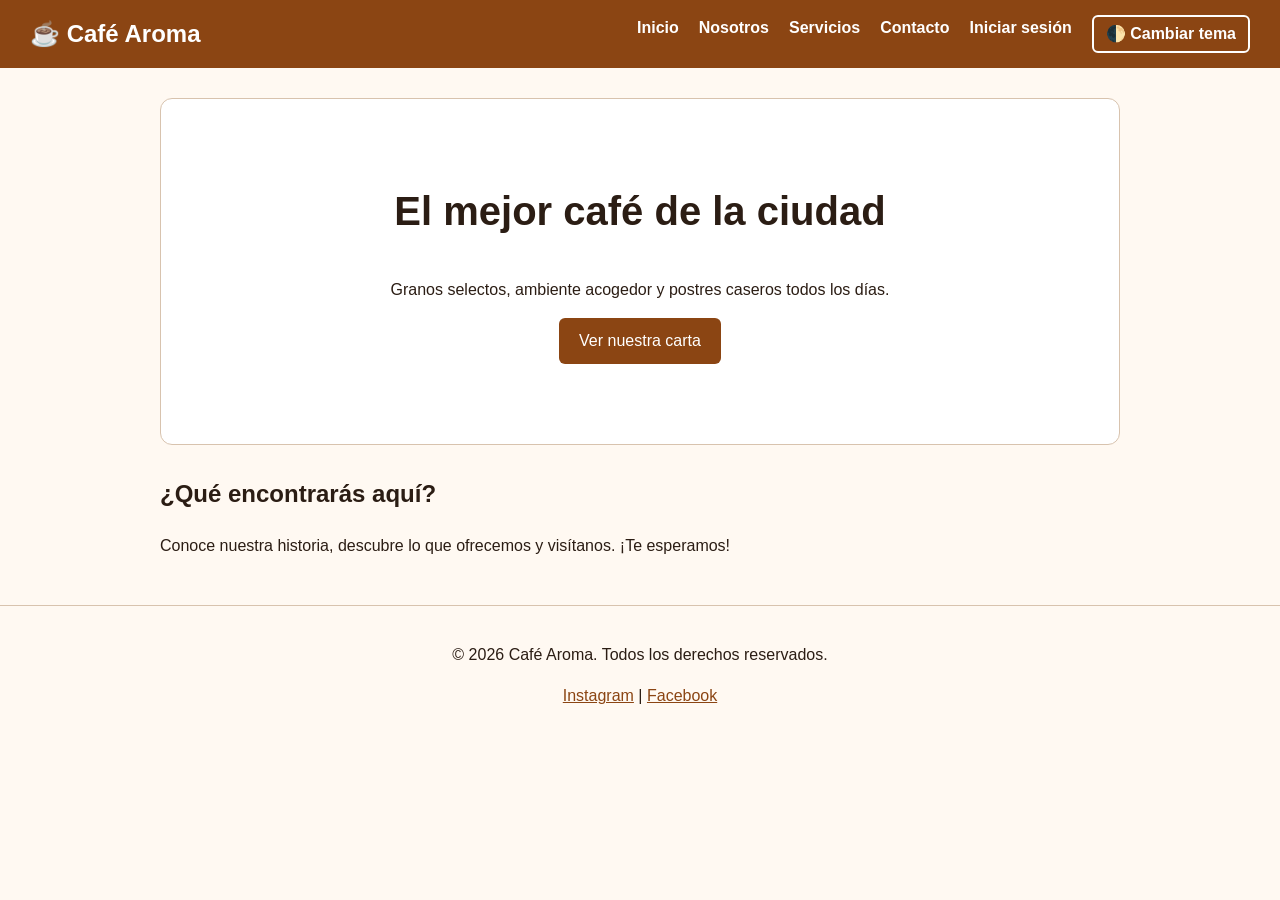
==== index.html @ d8662818 "Finished project" ====
<!DOCTYPE html>
<html lang="es">
<head>
  <meta charset="UTF-8">
  <meta name="viewport" content="width=device-width, initial-scale=1.0">
  <meta name="description" content="Café Aroma: café de especialidad, postres y desayunos hechos con cariño.">
  <meta name="author" content="Café Aroma">
  <title>Inicio | Café Aroma</title>
  <link rel="stylesheet" href="estilos.css">
</head>
<body>
  <header>
    <h1 class="logo">☕ Café Aroma</h1>
    <nav>
      <a href="index.html">Inicio</a>
      <a href="nosotros.html">Nosotros</a>
      <a href="servicios.html">Servicios</a>
      <a href="contacto.html">Contacto</a>
      <a href="login.html">Iniciar sesión</a>
      <input type="checkbox" id="tema" class="oculto">
      <label for="tema" class="btn-tema">🌓 Cambiar tema</label>
    </nav>
  </header>
  <main>
    <section class="hero">
      <h2>El mejor café de la ciudad</h2>
      <p>Granos selectos, ambiente acogedor y postres caseros todos los días.</p>
      <a class="boton" href="servicios.html">Ver nuestra carta</a>
    </section>
    <section>
      <h2>¿Qué encontrarás aquí?</h2>
      <p>Conoce nuestra historia, descubre lo que ofrecemos y visítanos. ¡Te esperamos!</p>
    </section>
  </main>
  <footer>
    <p>&copy; 2026 Café Aroma. Todos los derechos reservados.</p>
    <p><a href="https://instagram.com">Instagram</a> | <a href="https://facebook.com">Facebook</a></p>
  </footer>
</body>
</html>
---- estilos.css ----
/* Colores: tema claro por defecto, oscuro según el sistema */
:root {
  --fondo: #fff9f2;
  --texto: #2b1d14;
  --acento: #8b4513;
  --sobre-acento: #ffffff;
  --tarjeta: #ffffff;
  --borde: #d8c3ae;
}
/* Tema oscuro: por defecto según el sistema.
   El checkbox "Cambiar tema" invierte ese tema (solo CSS, sin JavaScript). */
@media (prefers-color-scheme: dark) {
  :root:not(:has(#tema:checked)) {
    --fondo: #1c1410;
    --texto: #f5ebe0;
    --acento: #d9a066;
    --sobre-acento: #1c1410;
    --tarjeta: #2a1e17;
    --borde: #5a4636;
  }
}
@media (not (prefers-color-scheme: dark)) {
  :root:has(#tema:checked) {
    --fondo: #1c1410;
    --texto: #f5ebe0;
    --acento: #d9a066;
    --sobre-acento: #1c1410;
    --tarjeta: #2a1e17;
    --borde: #5a4636;
  }
}

/* Checkbox oculto visualmente pero accesible con teclado */
.oculto { position: absolute; opacity: 0; width: 1px; height: 1px; }
#tema:focus-visible + .btn-tema { outline: 3px solid var(--sobre-acento); outline-offset: 2px; }

* { box-sizing: border-box; }

body {
  margin: 0;
  font-family: Arial, sans-serif;
  background: var(--fondo);
  color: var(--texto);
  line-height: 1.6;
}

a { color: var(--acento); }

/* Header y nav con Flexbox */
header {
  display: flex;
  justify-content: space-between;
  align-items: center;
  flex-wrap: wrap;
  gap: 10px;
  padding: 15px 30px;
  background: var(--acento);
  color: var(--sobre-acento);
}
.logo { margin: 0; font-size: 1.5rem; }
nav { display: flex; gap: 20px; flex-wrap: wrap; }
nav a { color: var(--sobre-acento); text-decoration: none; font-weight: bold; }
nav a:hover { text-decoration: underline; }

.btn-tema {
  display: inline-block;
  margin: 0;
  padding: 4px 12px;
  color: var(--sobre-acento);
  border: 2px solid var(--sobre-acento);
  border-radius: 6px;
  font-weight: bold;
  cursor: pointer;
}

main { max-width: 1000px; margin: 0 auto; padding: 30px 20px; }

/* Sección destacada + animación de entrada */
.hero {
  text-align: center;
  padding: 80px 20px;
  background: var(--tarjeta);
  border: 1px solid var(--borde);
  border-radius: 12px;
  margin-bottom: 30px;
  animation: entrada 1.2s ease-out;
}
.hero h2 { font-size: 2.5rem; margin-top: 0; }
@keyframes entrada {
  from { opacity: 0; transform: translateY(-30px); }
  to   { opacity: 1; transform: translateY(0); }
}

.boton, button {
  display: inline-block;
  padding: 10px 20px;
  background: var(--acento);
  color: var(--sobre-acento);
  border: none;
  border-radius: 6px;
  font-size: 1rem;
  text-decoration: none;
  cursor: pointer;
}

/* Nosotros: Grid de 2 columnas */
.dos-columnas {
  display: grid;
  grid-template-columns: 1fr 1fr;
  gap: 30px;
  align-items: start;
}
.dos-columnas img { width: 100%; border-radius: 10px; }

/* Servicios: tarjetas con Flexbox y hover */
.tarjetas { display: flex; gap: 20px; flex-wrap: wrap; }
.tarjeta {
  flex: 1 1 250px;
  background: var(--tarjeta);
  border: 1px solid var(--borde);
  border-radius: 10px;
  padding: 15px;
  transition: transform 0.3s ease, box-shadow 0.3s ease;
}
.tarjeta:hover { transform: translateY(-8px); box-shadow: 0 8px 16px rgba(0,0,0,0.25); }
.tarjeta img { width: 100%; border-radius: 8px; }

/* Formularios */
form {
  max-width: 500px;
  padding: 20px;
  background: var(--tarjeta);
  border: 1px solid var(--borde);
  border-radius: 10px;
}
label { display: block; margin: 12px 0 4px; font-weight: bold; }
input[type="text"], input[type="email"], input[type="password"], select, textarea {
  width: 100%;
  padding: 8px;
  border: 1px solid var(--borde);
  border-radius: 6px;
  background: var(--fondo);
  color: var(--texto);
  font-size: 1rem;
}
.fila-check { display: flex; align-items: center; gap: 8px; margin: 12px 0; }
.fila-check label { margin: 0; font-weight: normal; }
form button { margin-top: 10px; }
address { margin-top: 25px; font-style: normal; }

footer {
  text-align: center;
  padding: 20px;
  border-top: 1px solid var(--borde);
}

/* Responsivo */
@media (max-width: 700px) {
  .dos-columnas { grid-template-columns: 1fr; }
  header { justify-content: center; text-align: center; }
  .hero h2 { font-size: 1.8rem; }
}
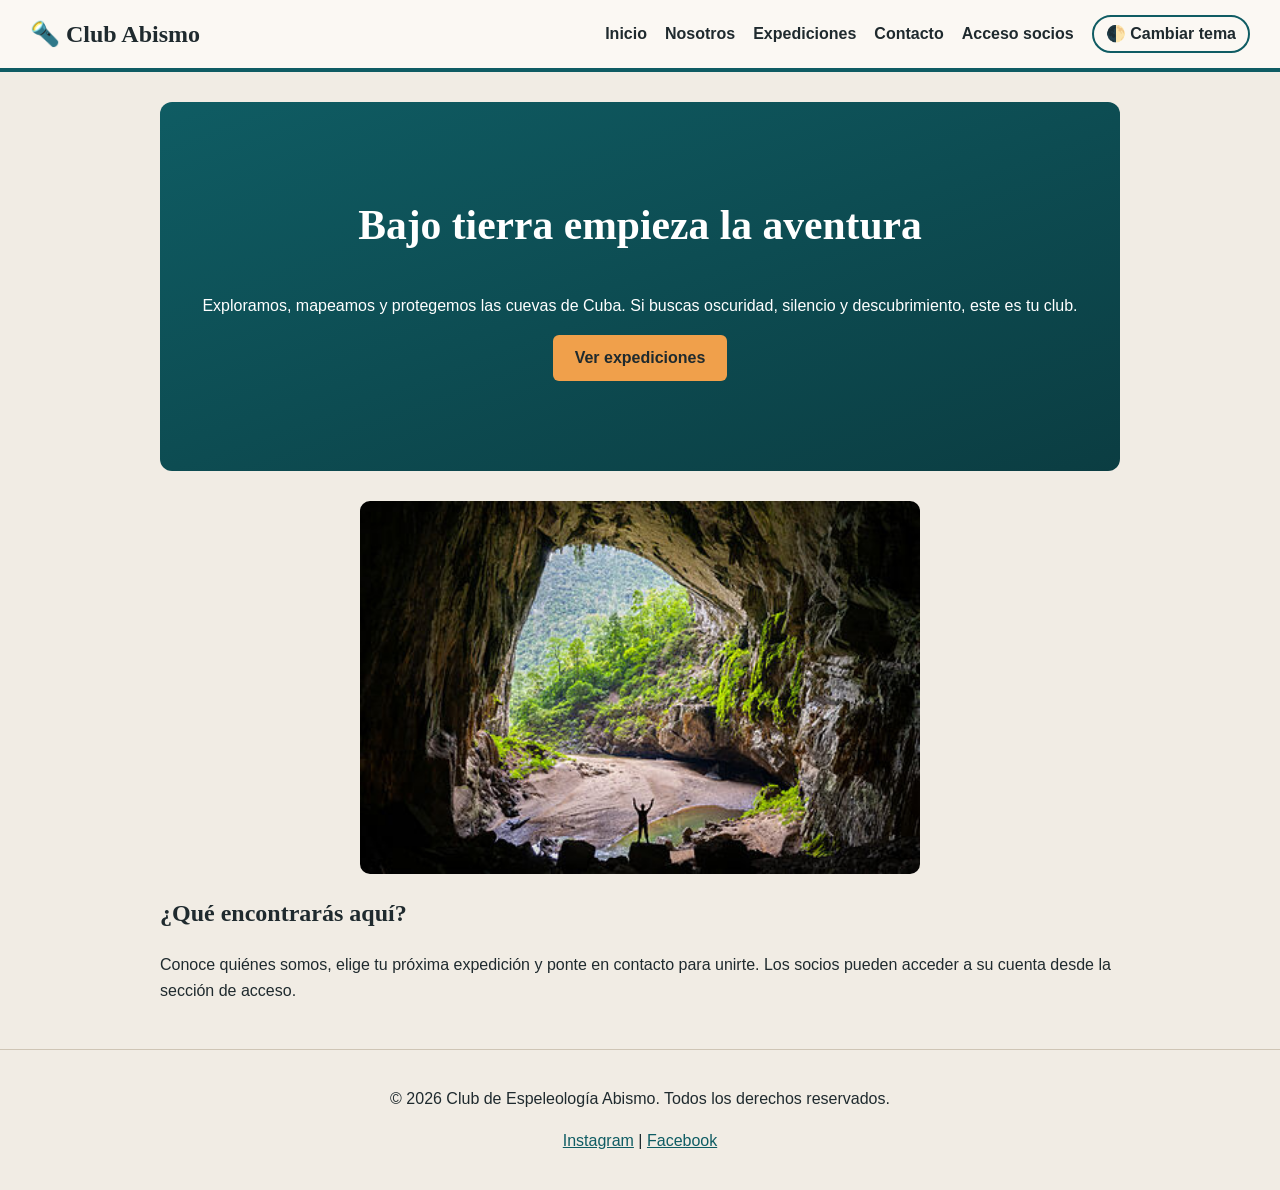
==== commit 2da8d194: "Proyecto terminado" ====
--- a/index.html
+++ b/index.html
@@ -3,37 +3,38 @@
 <head>
   <meta charset="UTF-8">
   <meta name="viewport" content="width=device-width, initial-scale=1.0">
-  <meta name="description" content="Café Aroma: café de especialidad, postres y desayunos hechos con cariño.">
-  <meta name="author" content="Café Aroma">
-  <title>Inicio | Café Aroma</title>
+  <meta name="description" content="Club Abismo: exploración, topografía y conservación de cuevas en Cuba.">
+  <meta name="author" content="Club de Espeleología Abismo">
+  <title>Inicio | Club Abismo</title>
   <link rel="stylesheet" href="estilos.css">
 </head>
 <body>
   <header>
-    <h1 class="logo">☕ Café Aroma</h1>
+    <h1 class="logo">🔦 Club Abismo</h1>
     <nav>
       <a href="index.html">Inicio</a>
       <a href="nosotros.html">Nosotros</a>
-      <a href="servicios.html">Servicios</a>
+      <a href="expediciones.html">Expediciones</a>
       <a href="contacto.html">Contacto</a>
-      <a href="login.html">Iniciar sesión</a>
+      <a href="login.html">Acceso socios</a>
       <input type="checkbox" id="tema" class="oculto">
       <label for="tema" class="btn-tema">🌓 Cambiar tema</label>
     </nav>
   </header>
   <main>
     <section class="hero">
-      <h2>El mejor café de la ciudad</h2>
-      <p>Granos selectos, ambiente acogedor y postres caseros todos los días.</p>
-      <a class="boton" href="servicios.html">Ver nuestra carta</a>
+      <h2>Bajo tierra empieza la aventura</h2>
+      <p>Exploramos, mapeamos y protegemos las cuevas de Cuba. Si buscas oscuridad, silencio y descubrimiento, este es tu club.</p>
+      <a class="boton" href="expediciones.html">Ver expediciones</a>
     </section>
+    <img class="foto" src="img/cueva-entrada.jpg" alt="Silueta de una persona con los brazos alzados dentro de una enorme cueva, con la selva verde visible por la abertura">
     <section>
       <h2>¿Qué encontrarás aquí?</h2>
-      <p>Conoce nuestra historia, descubre lo que ofrecemos y visítanos. ¡Te esperamos!</p>
+      <p>Conoce quiénes somos, elige tu próxima expedición y ponte en contacto para unirte. Los socios pueden acceder a su cuenta desde la sección de acceso.</p>
     </section>
   </main>
   <footer>
-    <p>&copy; 2026 Café Aroma. Todos los derechos reservados.</p>
+    <p>&copy; 2026 Club de Espeleología Abismo. Todos los derechos reservados.</p>
     <p><a href="https://instagram.com">Instagram</a> | <a href="https://facebook.com">Facebook</a></p>
   </footer>
 </body>
--- a/estilos.css
+++ b/estilos.css
@@ -1,49 +1,51 @@
-/* Colores: tema claro por defecto, oscuro según el sistema */
+/* Paleta: caliza (claro) y cueva con luz de casco (oscuro) */
 :root {
-  --fondo: #fff9f2;
-  --texto: #2b1d14;
-  --acento: #8b4513;
+  --fondo: #f1ece4;
+  --texto: #1f2a2e;
+  --acento: #0f5c63;
   --sobre-acento: #ffffff;
-  --tarjeta: #ffffff;
-  --borde: #d8c3ae;
+  --tarjeta: #fbf8f3;
+  --borde: #cfc5b5;
+  --hero-a: #0f5c63;
+  --hero-b: #0b3d42;
 }
-/* Tema oscuro: por defecto según el sistema.
-   El checkbox "Cambiar tema" invierte ese tema (solo CSS, sin JavaScript). */
+
+/* Oscuro: según el sistema. El checkbox "Cambiar tema" lo invierte (solo CSS). */
 @media (prefers-color-scheme: dark) {
   :root:not(:has(#tema:checked)) {
-    --fondo: #1c1410;
-    --texto: #f5ebe0;
-    --acento: #d9a066;
-    --sobre-acento: #1c1410;
-    --tarjeta: #2a1e17;
-    --borde: #5a4636;
+    --fondo: #0e1a1c;
+    --texto: #e6efe9;
+    --acento: #f0a04b;
+    --sobre-acento: #0e1a1c;
+    --tarjeta: #162629;
+    --borde: #2f4a4e;
+    --hero-a: #1b2d30;
+    --hero-b: #0a1416;
   }
 }
 @media (not (prefers-color-scheme: dark)) {
   :root:has(#tema:checked) {
-    --fondo: #1c1410;
-    --texto: #f5ebe0;
-    --acento: #d9a066;
-    --sobre-acento: #1c1410;
-    --tarjeta: #2a1e17;
-    --borde: #5a4636;
+    --fondo: #0e1a1c;
+    --texto: #e6efe9;
+    --acento: #f0a04b;
+    --sobre-acento: #0e1a1c;
+    --tarjeta: #162629;
+    --borde: #2f4a4e;
+    --hero-a: #1b2d30;
+    --hero-b: #0a1416;
   }
 }
-
-/* Checkbox oculto visualmente pero accesible con teclado */
-.oculto { position: absolute; opacity: 0; width: 1px; height: 1px; }
-#tema:focus-visible + .btn-tema { outline: 3px solid var(--sobre-acento); outline-offset: 2px; }
 
 * { box-sizing: border-box; }
 
 body {
   margin: 0;
-  font-family: Arial, sans-serif;
+  font-family: "Trebuchet MS", Verdana, sans-serif;
   background: var(--fondo);
   color: var(--texto);
   line-height: 1.6;
 }
-
+h1, h2, h3 { font-family: Georgia, "Times New Roman", serif; }
 a { color: var(--acento); }
 
 /* Header y nav con Flexbox */
@@ -54,54 +56,63 @@
   flex-wrap: wrap;
   gap: 10px;
   padding: 15px 30px;
-  background: var(--acento);
-  color: var(--sobre-acento);
+  background: var(--tarjeta);
+  border-bottom: 4px solid var(--acento);
 }
 .logo { margin: 0; font-size: 1.5rem; }
-nav { display: flex; gap: 20px; flex-wrap: wrap; }
-nav a { color: var(--sobre-acento); text-decoration: none; font-weight: bold; }
-nav a:hover { text-decoration: underline; }
+nav { display: flex; align-items: center; gap: 18px; flex-wrap: wrap; }
+nav a { color: var(--texto); text-decoration: none; font-weight: bold; }
+nav a:hover { color: var(--acento); text-decoration: underline; }
 
+/* Botón de tema (checkbox oculto + label) */
+.oculto { position: absolute; opacity: 0; width: 1px; height: 1px; }
 .btn-tema {
   display: inline-block;
   margin: 0;
   padding: 4px 12px;
-  color: var(--sobre-acento);
-  border: 2px solid var(--sobre-acento);
-  border-radius: 6px;
+  color: var(--texto);
+  border: 2px solid var(--acento);
+  border-radius: 20px;
   font-weight: bold;
   cursor: pointer;
 }
+#tema:focus-visible + .btn-tema { outline: 3px solid var(--acento); outline-offset: 2px; }
 
 main { max-width: 1000px; margin: 0 auto; padding: 30px 20px; }
 
 /* Sección destacada + animación de entrada */
 .hero {
   text-align: center;
-  padding: 80px 20px;
-  background: var(--tarjeta);
-  border: 1px solid var(--borde);
+  padding: 90px 20px;
+  color: #ffffff;
+  background: linear-gradient(160deg, var(--hero-a), var(--hero-b));
   border-radius: 12px;
   margin-bottom: 30px;
   animation: entrada 1.2s ease-out;
 }
-.hero h2 { font-size: 2.5rem; margin-top: 0; }
+.hero h2 { font-size: 2.6rem; margin-top: 0; }
 @keyframes entrada {
-  from { opacity: 0; transform: translateY(-30px); }
+  from { opacity: 0; transform: translateY(40px); }
   to   { opacity: 1; transform: translateY(0); }
 }
 
 .boton, button {
   display: inline-block;
-  padding: 10px 20px;
+  padding: 10px 22px;
   background: var(--acento);
   color: var(--sobre-acento);
   border: none;
   border-radius: 6px;
   font-size: 1rem;
+  font-weight: bold;
   text-decoration: none;
   cursor: pointer;
 }
+.hero .boton { background: #f0a04b; color: #1f2a2e; }
+
+.ilustracion { display: block; width: 100%; max-width: 700px; margin: 20px 0; border-radius: 10px; }
+
+.foto { display: block; width: 100%; max-width: 560px; margin: 20px auto; border-radius: 10px; }
 
 /* Nosotros: Grid de 2 columnas */
 .dos-columnas {
@@ -112,18 +123,25 @@
 }
 .dos-columnas img { width: 100%; border-radius: 10px; }
 
-/* Servicios: tarjetas con Flexbox y hover */
-.tarjetas { display: flex; gap: 20px; flex-wrap: wrap; }
+/* Expediciones: tarjetas con Flexbox y hover */
+.tarjetas { display: flex; gap: 20px; flex-wrap: wrap; margin-bottom: 30px; }
 .tarjeta {
   flex: 1 1 250px;
   background: var(--tarjeta);
   border: 1px solid var(--borde);
+  border-left: 5px solid var(--acento);
   border-radius: 10px;
   padding: 15px;
   transition: transform 0.3s ease, box-shadow 0.3s ease;
 }
-.tarjeta:hover { transform: translateY(-8px); box-shadow: 0 8px 16px rgba(0,0,0,0.25); }
+.tarjeta:hover { transform: translateY(-8px); box-shadow: 0 8px 16px rgba(0,0,0,0.3); }
 .tarjeta img { width: 100%; border-radius: 8px; }
+
+/* Tabla */
+.tabla-caja { overflow-x: auto; }
+table { width: 100%; border-collapse: collapse; background: var(--tarjeta); }
+th, td { padding: 10px; border: 1px solid var(--borde); text-align: left; }
+th { background: var(--acento); color: var(--sobre-acento); }
 
 /* Formularios */
 form {
@@ -158,5 +176,6 @@
 @media (max-width: 700px) {
   .dos-columnas { grid-template-columns: 1fr; }
   header { justify-content: center; text-align: center; }
+  nav { justify-content: center; }
   .hero h2 { font-size: 1.8rem; }
 }
